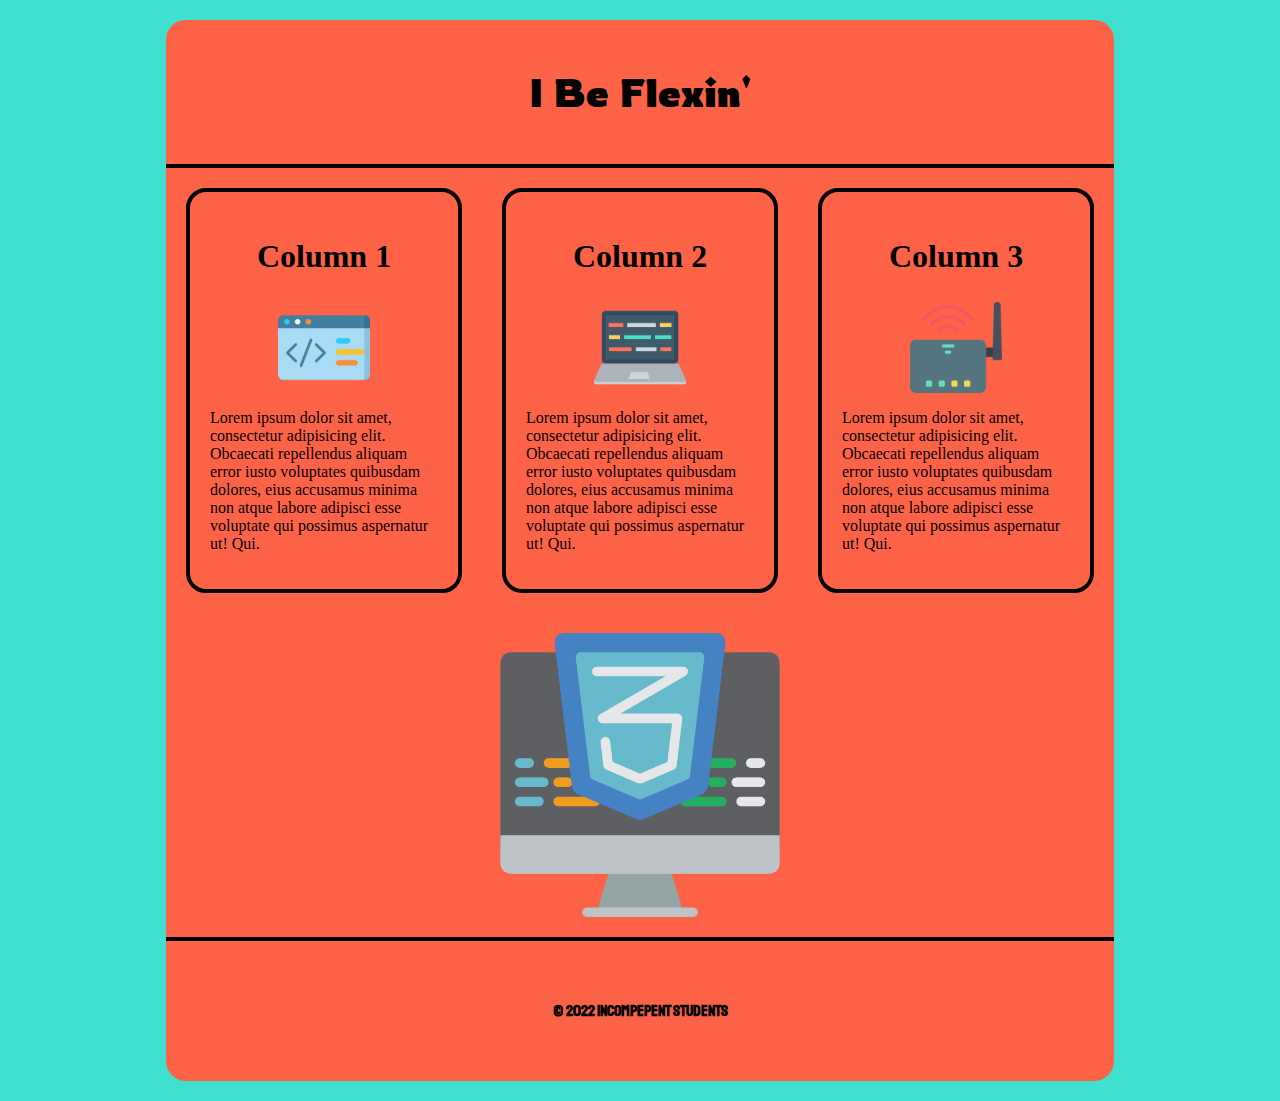
==== index.html @ ddf30ac1 "Add files via upload" ====
<!DOCTYPE html>
<html lang="en">
  <head>
    <meta charset="UTF-8">
    <meta http-equiv="X-UACompatible" content="IE=edge">
<meta name="viewport" content="width=device-width, initial-scale=1.0">
<title>I Be Flexin'</title>  
<link rel="stylesheet" href="normalize.css">
<link rel="stylesheet" href="styles.css">
<link rel="preconnect" href="https://fonts.googleapis.com">
<link rel="preconnect" href="https://fonts.gstatic.com" crossorigin>
<link href="https://fonts.googleapis.com/css2?family=Rowdies&display=swap" rel="stylesheet">
<link rel="preconnect" href="https://fonts.googleapis.com">
<link rel="preconnect" href="https://fonts.gstatic.com" crossorigin>
<link href="https://fonts.googleapis.com/css2?family=Rowdies&family=Staatliches&display=swap" rel="stylesheet">

</head>
<body>
<div id="container">
  <header>
    <h1>I Be Flexin'</h1>
  
  </header>
  <main>
    <div id="flex">
      <div class="col">
        <h2>Column 1</h2>
        <img src="code.png" alt="Code">
        <p>
          Lorem ipsum dolor sit amet, consectetur adipisicing elit. Obcaecati repellendus aliquam error iusto voluptates quibusdam dolores, eius accusamus minima non atque labore adipisci esse voluptate qui possimus aspernatur ut! Qui.
        </p>
      </div>
        <div class="col">
          <h2>Column 2</h2>
          <img src="laptop.png" alt="Laptop">
          <p>
            Lorem ipsum dolor sit amet, consectetur adipisicing elit. Obcaecati repellendus aliquam error iusto voluptates quibusdam dolores, eius accusamus minima non atque labore adipisci esse voluptate qui possimus aspernatur ut! Qui.
          </p>
        </div>
          <div class="col">
            <h2>Column 3</h2>
            <img src="wireless-router.png" alt="Router">
            <p>
              Lorem ipsum dolor sit amet, consectetur adipisicing elit. Obcaecati repellendus aliquam error iusto voluptates quibusdam dolores, eius accusamus minima non atque labore adipisci esse voluptate qui possimus aspernatur ut! Qui.
            </p>
          </div>
    </div>
    <img  class="main_img" src="css.png" alt="CSS">
  </main>
  <footer>&copy; 2022 Incompepent Students</footer>
</div>
</body>
</html>
---- styles.css ----
body {
    background-color: turquoise;
}
img {
    display: block;
    max-width: 100%;
    margin: 0 auto;

}

/*mobile*/

#container {
    background-color: tomato;
    margin: 20px;

}

header {
    padding: 20px;
    border-bottom: 4px solid black;
}

header h1 {
    text-align: center;
    font-size: 2.5em;
    font-family: 'Rowdies', cursive;

}
.col {
    border: 4px solid black;
    padding: 20px;
    margin: 20px;
    border-radius: 20px;

}

.col h2 {
    text-align: center;
    font-size: 2em;
}

.col img {
    width: 50%;
}

.main_img {
    display: block;

}

footer {
    padding: 60px;
    text-align: center;
    border-top: 4px solid black;
    font-weight: bold;
    font-family: 'Staatliches', cursive;
}

@media(min-width: 768px) {
    #container {
        width: 90%;
        margin: 20px auto;
    }
    .col {
        width: 65%;
        margin: 20px auto;
    }

    .col img {
        width: 30%;

    }
}

@media(min-width: 1024px) {
    #container {
        width: 75%;
        border-radius: 20px;

    }

    #flex
    {
        display: flex;
    }
    .col {
        margin: 20px;

    }
    .col img {
        width: 40%;
    }
    .main_img {
        display: block;
        width: 30%;
        margin: 20px auto;
    }
}
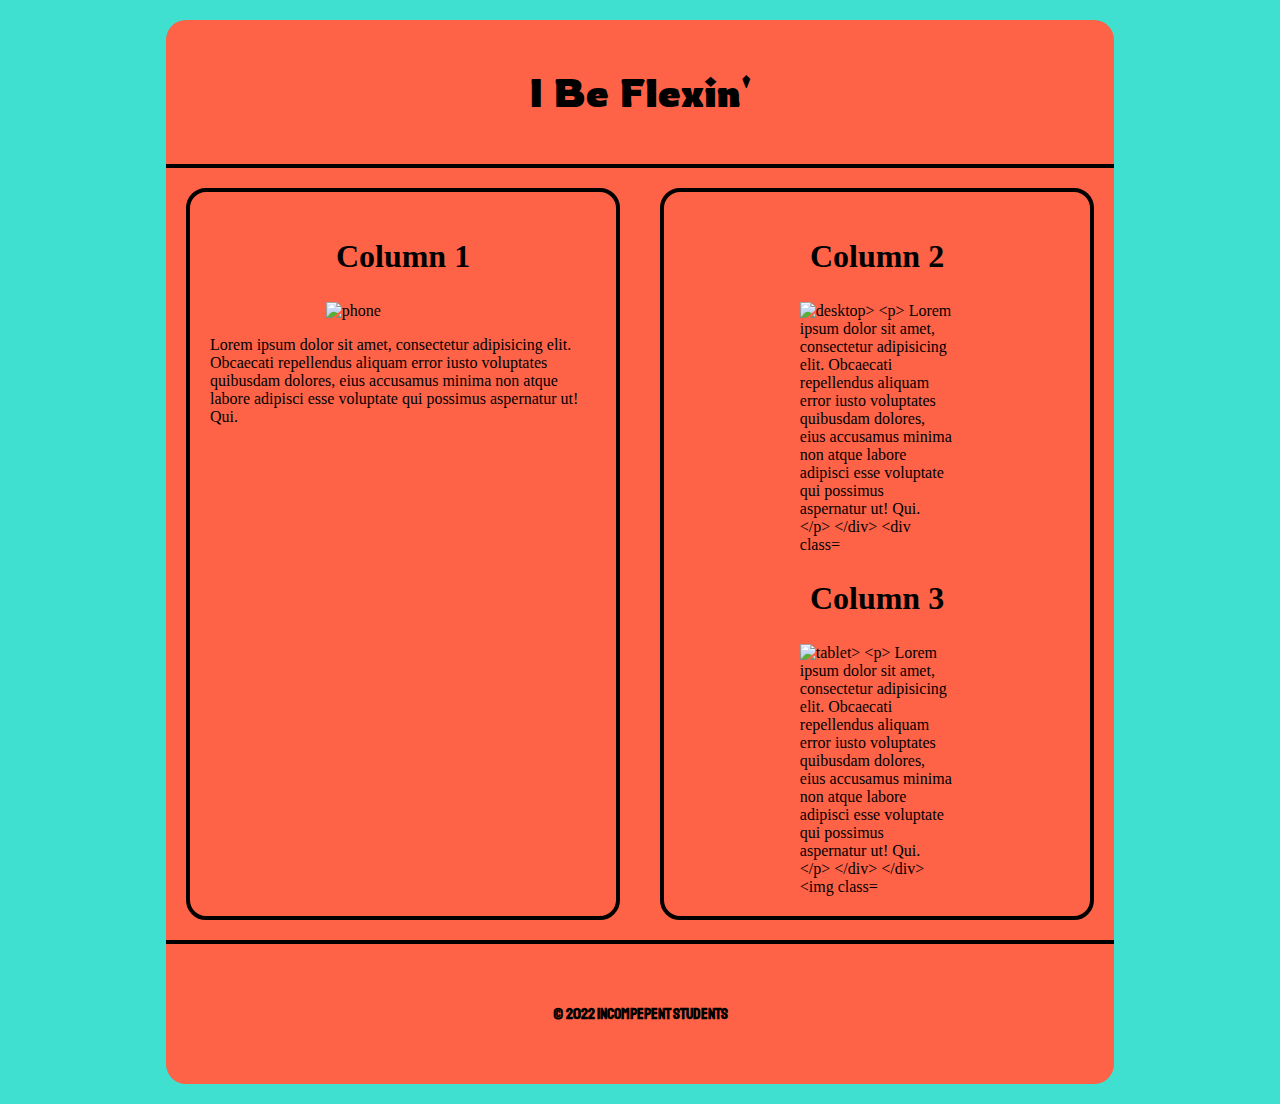
==== commit 13a3e2c6: "Update index.html" ====
--- a/index.html
+++ b/index.html
@@ -25,21 +25,21 @@
     <div id="flex">
       <div class="col">
         <h2>Column 1</h2>
-        <img src="code.png" alt="Code">
+        <img src="phone.png" alt="phone">
         <p>
           Lorem ipsum dolor sit amet, consectetur adipisicing elit. Obcaecati repellendus aliquam error iusto voluptates quibusdam dolores, eius accusamus minima non atque labore adipisci esse voluptate qui possimus aspernatur ut! Qui.
         </p>
       </div>
         <div class="col">
           <h2>Column 2</h2>
-          <img src="laptop.png" alt="Laptop">
+          <img src="desktop.png" alt="desktop>
           <p>
             Lorem ipsum dolor sit amet, consectetur adipisicing elit. Obcaecati repellendus aliquam error iusto voluptates quibusdam dolores, eius accusamus minima non atque labore adipisci esse voluptate qui possimus aspernatur ut! Qui.
           </p>
         </div>
           <div class="col">
             <h2>Column 3</h2>
-            <img src="wireless-router.png" alt="Router">
+            <img src="ipad.png" alt="tablet>
             <p>
               Lorem ipsum dolor sit amet, consectetur adipisicing elit. Obcaecati repellendus aliquam error iusto voluptates quibusdam dolores, eius accusamus minima non atque labore adipisci esse voluptate qui possimus aspernatur ut! Qui.
             </p>
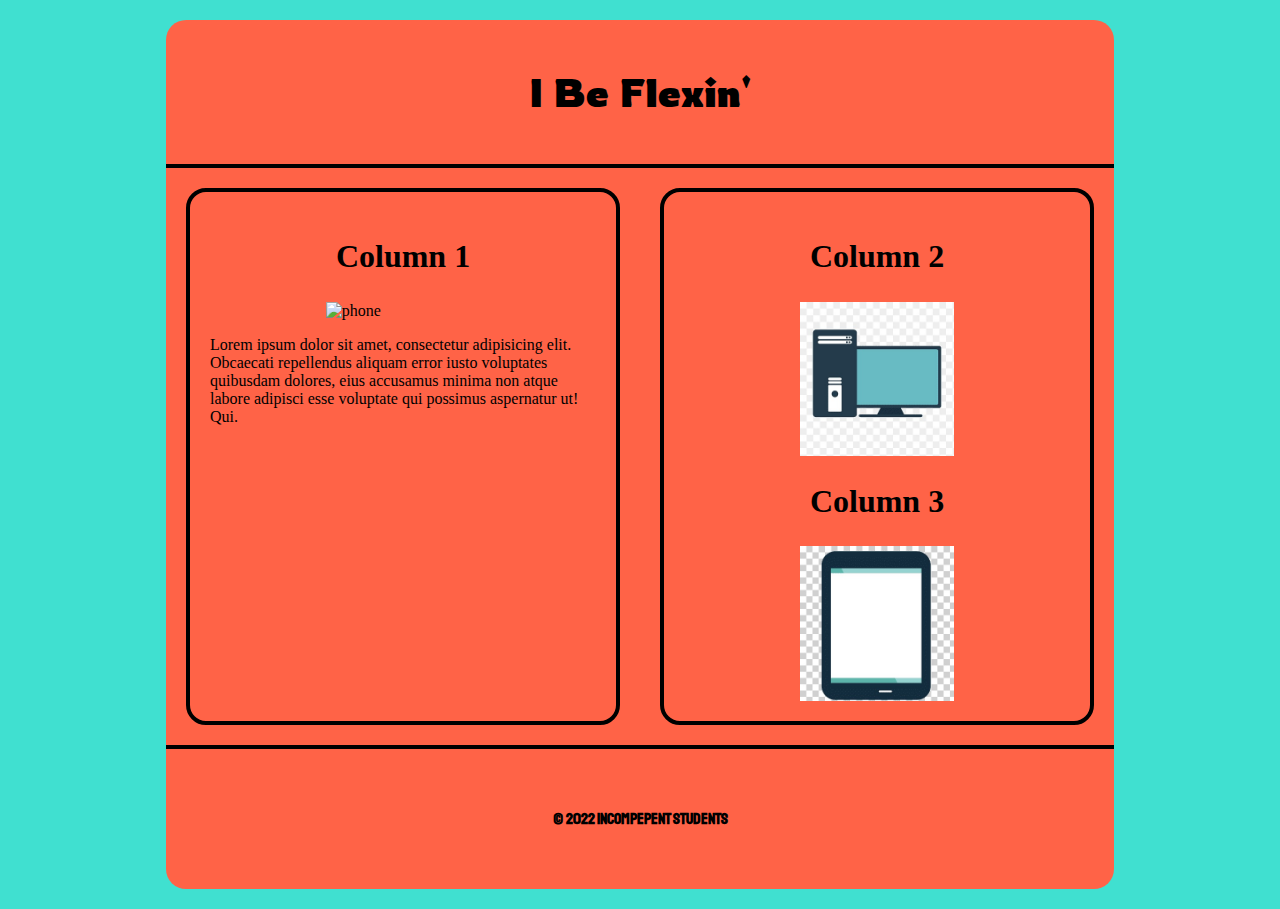
==== commit 94cd0f78: "Update index.html" ====
--- a/index.html
+++ b/index.html
@@ -25,21 +25,21 @@
     <div id="flex">
       <div class="col">
         <h2>Column 1</h2>
-        <img src="phone.png" alt="phone">
+        <img src="phone.jpg" alt="phone">
         <p>
           Lorem ipsum dolor sit amet, consectetur adipisicing elit. Obcaecati repellendus aliquam error iusto voluptates quibusdam dolores, eius accusamus minima non atque labore adipisci esse voluptate qui possimus aspernatur ut! Qui.
         </p>
       </div>
         <div class="col">
           <h2>Column 2</h2>
-          <img src="desktop.png" alt="desktop>
+          <img src="desktop.jpg" alt="desktop>
           <p>
             Lorem ipsum dolor sit amet, consectetur adipisicing elit. Obcaecati repellendus aliquam error iusto voluptates quibusdam dolores, eius accusamus minima non atque labore adipisci esse voluptate qui possimus aspernatur ut! Qui.
           </p>
         </div>
           <div class="col">
             <h2>Column 3</h2>
-            <img src="ipad.png" alt="tablet>
+            <img src="ipad.jpg" alt="tablet>
             <p>
               Lorem ipsum dolor sit amet, consectetur adipisicing elit. Obcaecati repellendus aliquam error iusto voluptates quibusdam dolores, eius accusamus minima non atque labore adipisci esse voluptate qui possimus aspernatur ut! Qui.
             </p>
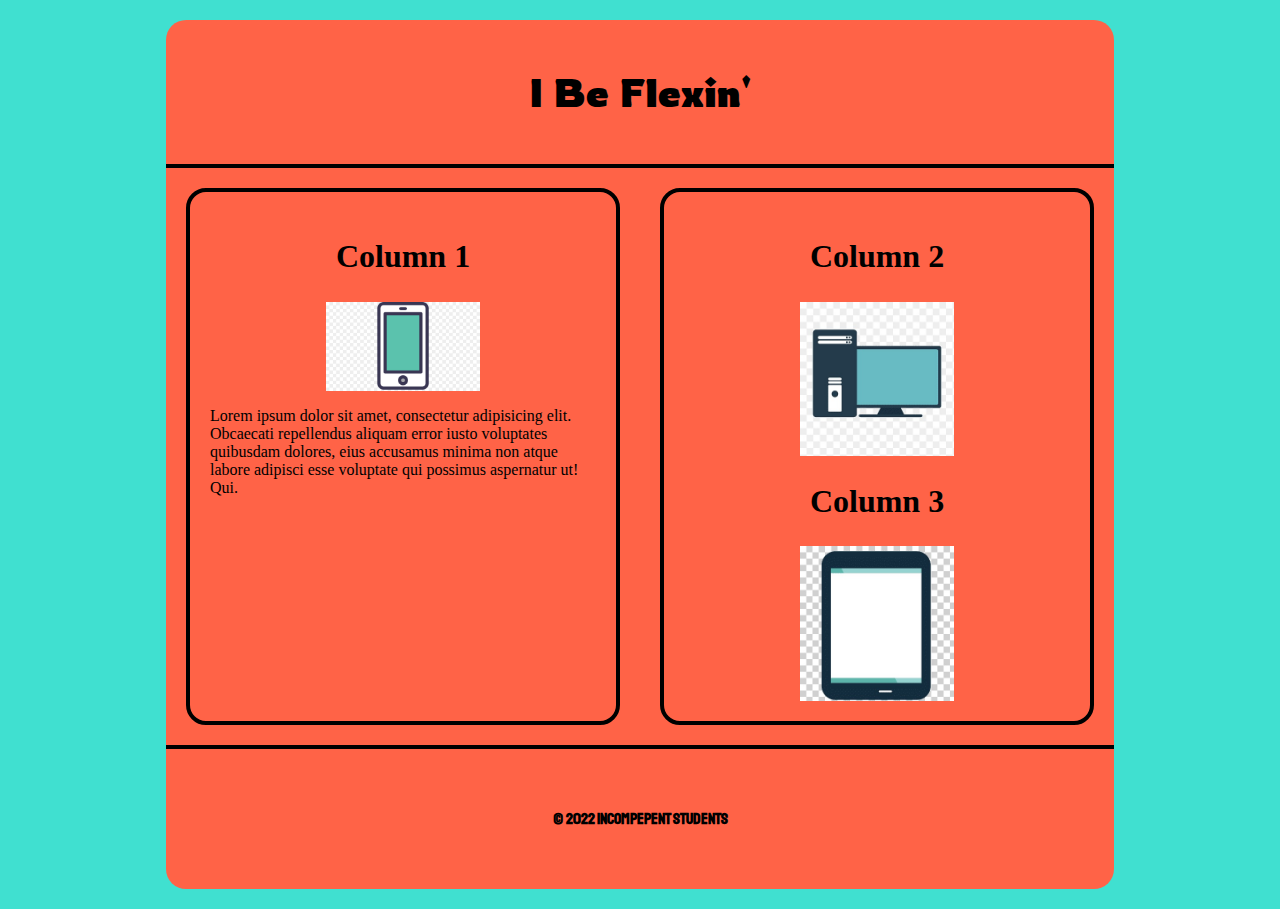
==== commit 9881bbfa: "Update index.html" ====
--- a/index.html
+++ b/index.html
@@ -25,7 +25,7 @@
     <div id="flex">
       <div class="col">
         <h2>Column 1</h2>
-        <img src="phone.jpg" alt="phone">
+        <img src="phone.JPG" alt="phone">
         <p>
           Lorem ipsum dolor sit amet, consectetur adipisicing elit. Obcaecati repellendus aliquam error iusto voluptates quibusdam dolores, eius accusamus minima non atque labore adipisci esse voluptate qui possimus aspernatur ut! Qui.
         </p>
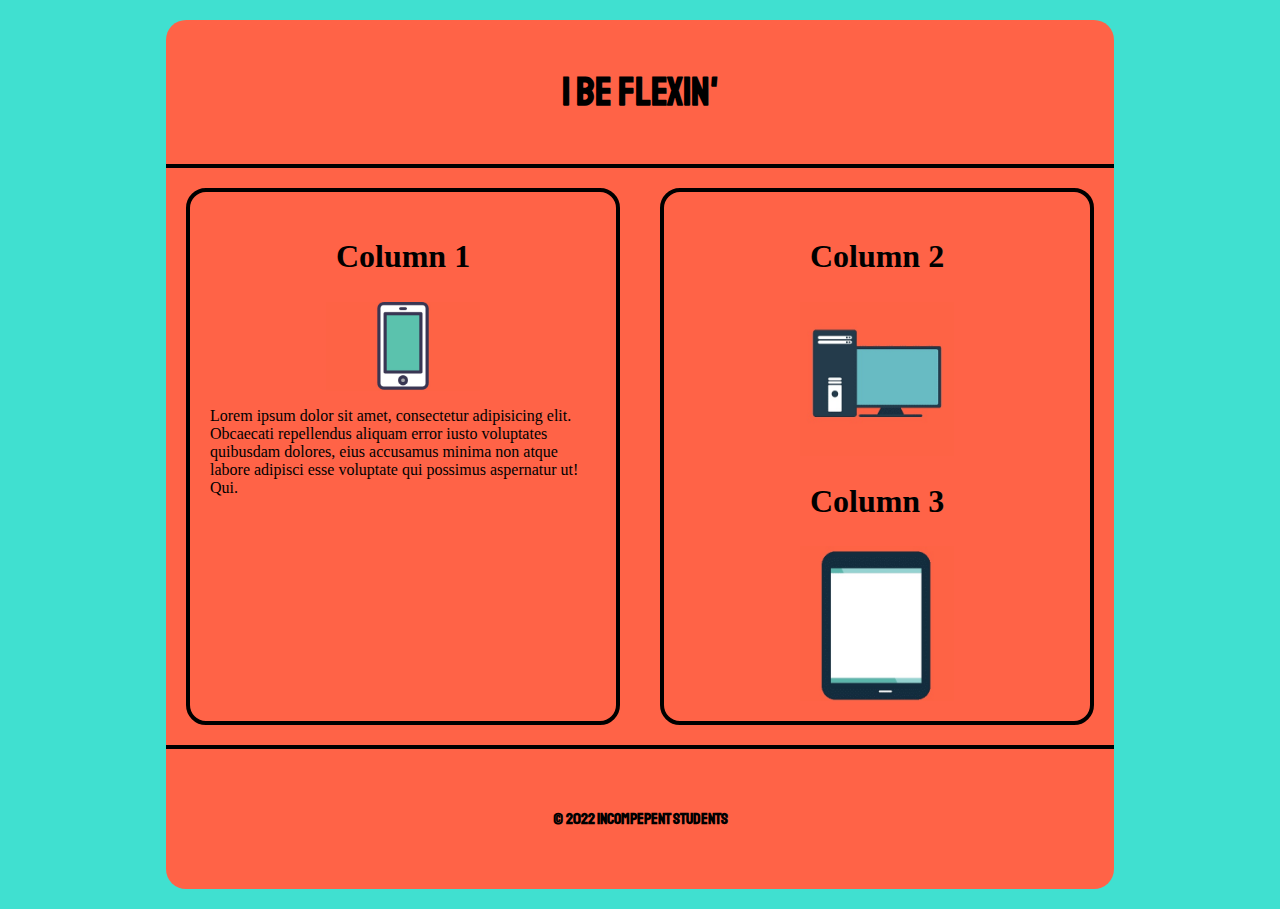
==== commit 995ea86b: "Update index.html" ====
--- a/index.html
+++ b/index.html
@@ -25,21 +25,21 @@
     <div id="flex">
       <div class="col">
         <h2>Column 1</h2>
-        <img src="phone.JPG" alt="phone">
+        <img src="phone2.jpg" alt="phone">
         <p>
           Lorem ipsum dolor sit amet, consectetur adipisicing elit. Obcaecati repellendus aliquam error iusto voluptates quibusdam dolores, eius accusamus minima non atque labore adipisci esse voluptate qui possimus aspernatur ut! Qui.
         </p>
       </div>
         <div class="col">
           <h2>Column 2</h2>
-          <img src="desktop.jpg" alt="desktop>
+          <img src="desktop2.jpg" alt="desktop>
           <p>
             Lorem ipsum dolor sit amet, consectetur adipisicing elit. Obcaecati repellendus aliquam error iusto voluptates quibusdam dolores, eius accusamus minima non atque labore adipisci esse voluptate qui possimus aspernatur ut! Qui.
           </p>
         </div>
           <div class="col">
             <h2>Column 3</h2>
-            <img src="ipad.jpg" alt="tablet>
+            <img src="ipad3.jpg" alt="tablet>
             <p>
               Lorem ipsum dolor sit amet, consectetur adipisicing elit. Obcaecati repellendus aliquam error iusto voluptates quibusdam dolores, eius accusamus minima non atque labore adipisci esse voluptate qui possimus aspernatur ut! Qui.
             </p>
--- a/styles.css
+++ b/styles.css
@@ -24,7 +24,7 @@
 header h1 {
     text-align: center;
     font-size: 2.5em;
-    font-family: 'Rowdies', cursive;
+    font-family:'Staatliches', cursive;
 
 }
 .col {
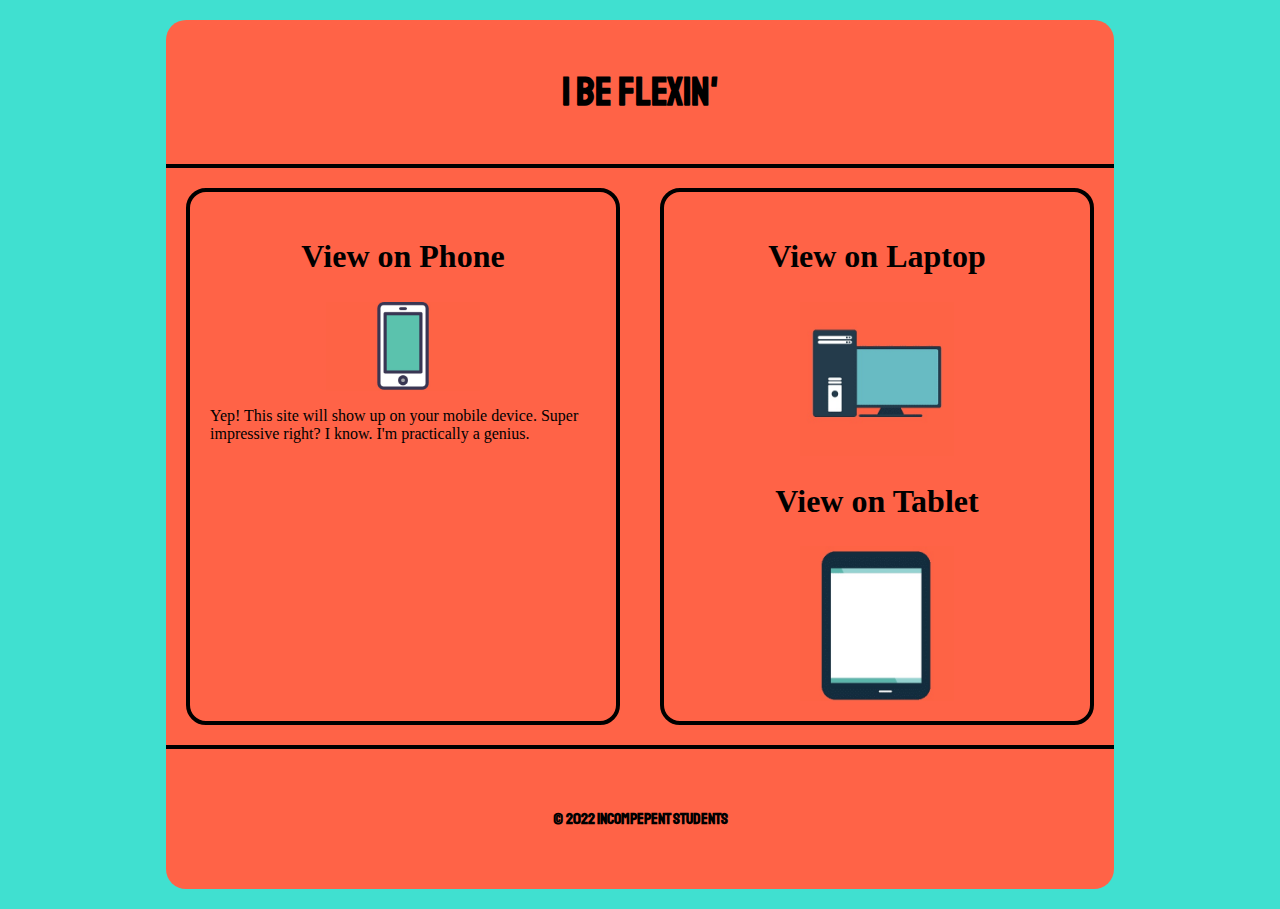
==== commit a7b6a0d5: "Update index.html" ====
--- a/index.html
+++ b/index.html
@@ -24,24 +24,24 @@
   <main>
     <div id="flex">
       <div class="col">
-        <h2>Column 1</h2>
+        <h2>View on Phone</h2>
         <img src="phone2.jpg" alt="phone">
         <p>
-          Lorem ipsum dolor sit amet, consectetur adipisicing elit. Obcaecati repellendus aliquam error iusto voluptates quibusdam dolores, eius accusamus minima non atque labore adipisci esse voluptate qui possimus aspernatur ut! Qui.
+          Yep! This site will show up on your mobile device. Super impressive right? I know. I'm practically a genius.
         </p>
       </div>
         <div class="col">
-          <h2>Column 2</h2>
+          <h2>View on Laptop</h2>
           <img src="desktop2.jpg" alt="desktop>
           <p>
-            Lorem ipsum dolor sit amet, consectetur adipisicing elit. Obcaecati repellendus aliquam error iusto voluptates quibusdam dolores, eius accusamus minima non atque labore adipisci esse voluptate qui possimus aspernatur ut! Qui.
+           Yep, yep! This site will show up on your computer. Woah. What a concept. How did a high school student do this, you ask? She literally couldn't tell you.
           </p>
         </div>
           <div class="col">
-            <h2>Column 3</h2>
+            <h2>View on Tablet</h2>
             <img src="ipad3.jpg" alt="tablet>
             <p>
-              Lorem ipsum dolor sit amet, consectetur adipisicing elit. Obcaecati repellendus aliquam error iusto voluptates quibusdam dolores, eius accusamus minima non atque labore adipisci esse voluptate qui possimus aspernatur ut! Qui.
+              Yep, yep, yep! This site will show up on your tablet. Fun fact: I Be Flexin'™ was primarily constructed on a tablet. So. Yeah. I'm broke using other peoples' computers intimidates me.
             </p>
           </div>
     </div>
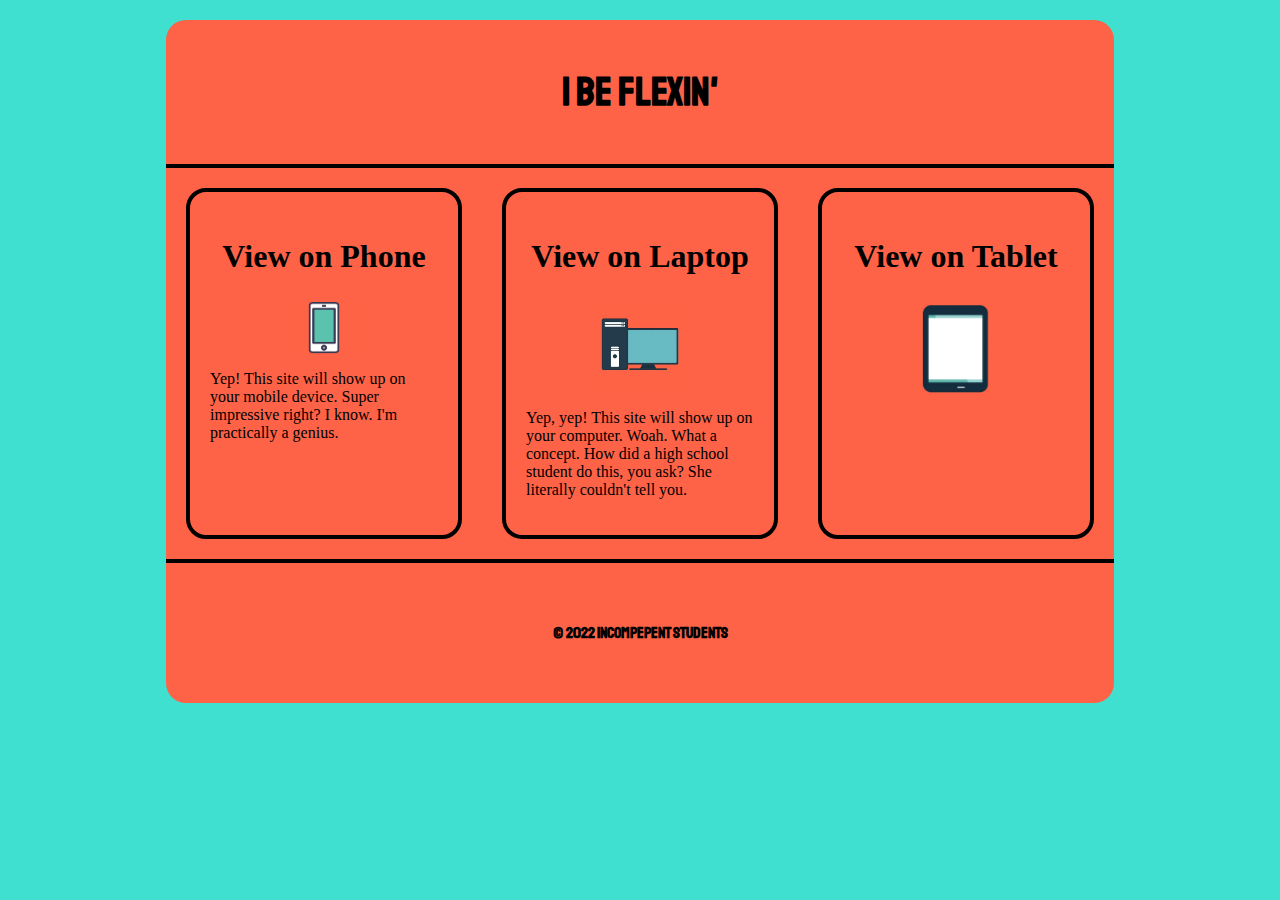
==== commit 757fdf4d: "Update index.html" ====
--- a/index.html
+++ b/index.html
@@ -32,7 +32,7 @@
       </div>
         <div class="col">
           <h2>View on Laptop</h2>
-          <img src="desktop2.jpg" alt="desktop>
+          <img src="desktop2.jpg" alt="desktop">
           <p>
            Yep, yep! This site will show up on your computer. Woah. What a concept. How did a high school student do this, you ask? She literally couldn't tell you.
           </p>
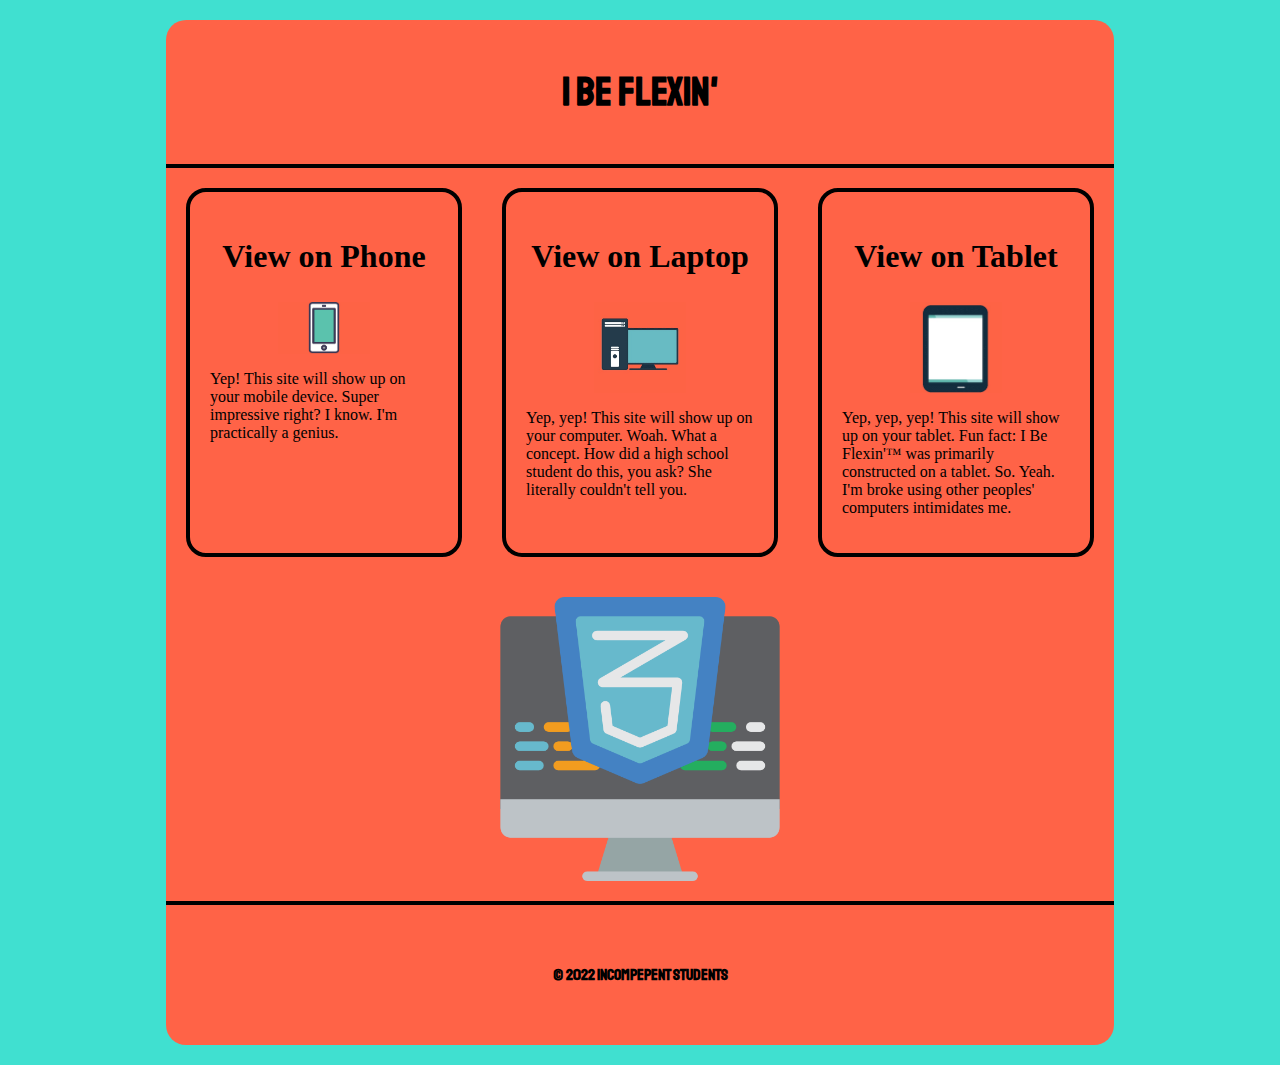
==== commit d72303b2: "Update index.html" ====
--- a/index.html
+++ b/index.html
@@ -39,7 +39,7 @@
         </div>
           <div class="col">
             <h2>View on Tablet</h2>
-            <img src="ipad3.jpg" alt="tablet>
+            <img src="ipad3.jpg" alt="tablet">
             <p>
               Yep, yep, yep! This site will show up on your tablet. Fun fact: I Be Flexin'™ was primarily constructed on a tablet. So. Yeah. I'm broke using other peoples' computers intimidates me.
             </p>
